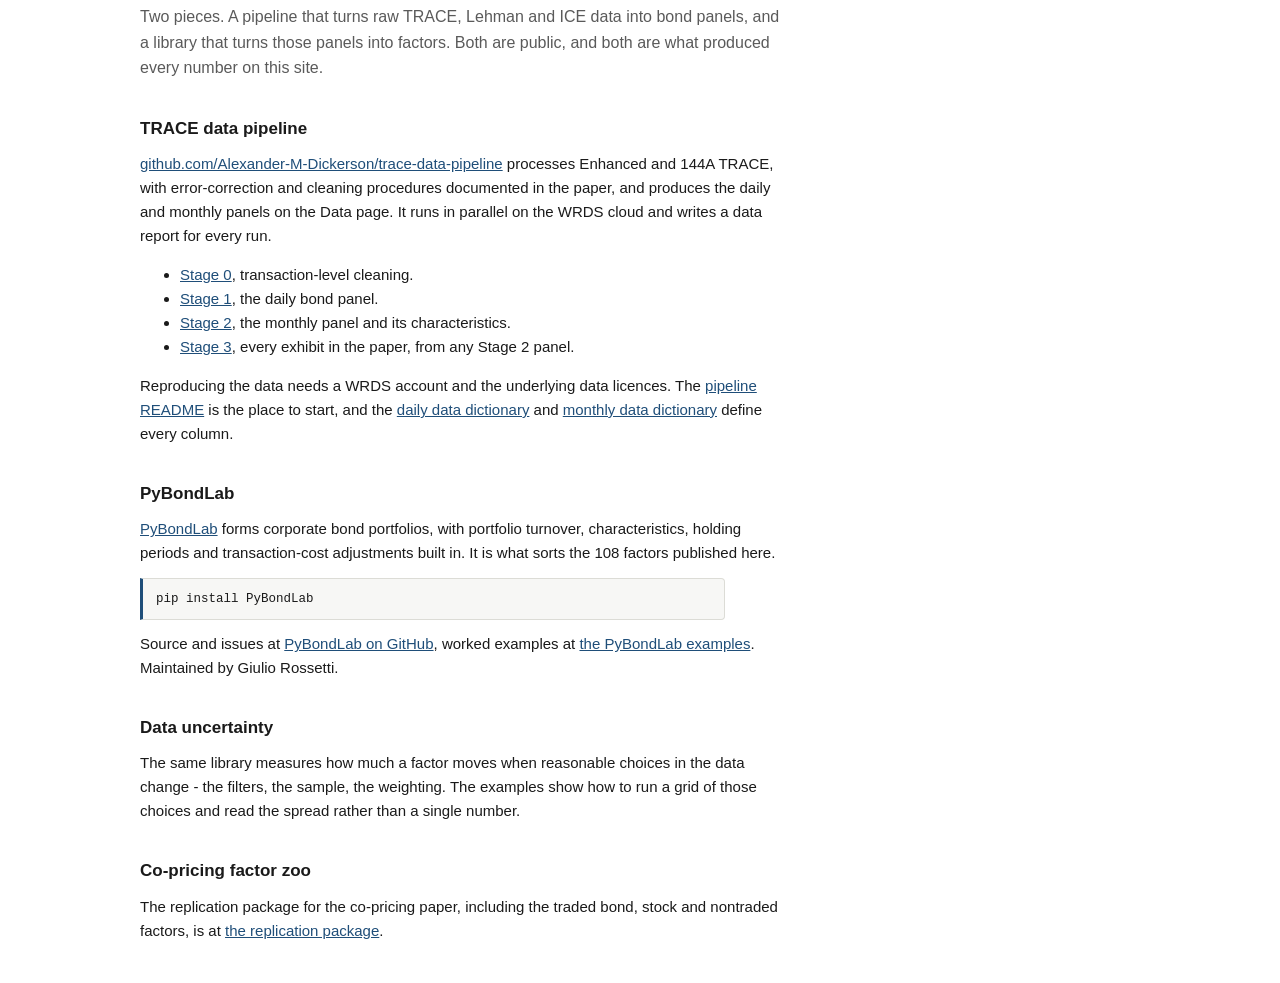
==== code/index.html @ a8dc3bcb "Rebuild the site" ====
<!DOCTYPE html>
<html lang="en">
<head>
<meta charset="utf-8">
<meta name="viewport" content="width=device-width, initial-scale=1">
<title>Code - Open Source Bond Asset Pricing</title>
<meta name="description" content="The public pipeline that builds the bond data, and the library that forms the factors.">
<!--
  Open Source Bond Asset Pricing.

  ❗GENERATED. The source is osbap_data/site/, built by tools/make_site.py. Editing the
  deployed copy is overwritten without warning by the next deploy.

  Self-contained by design -- no framework, no build step, no external CSS. The only external
  dependencies anywhere on the site are Chart.js and KaTeX on the pages that need them,
  both pinned from cdnjs.
-->
<style>
  :root {
    --bg: #ffffff;
    --panel: #f7f7f5;
    --ink: #1a1a1a;
    --ink-soft: #5a5a5a;
    --line: #dcdcd6;
    --accent: #1f4e79;
    --accent-soft: #e8eff5;
    --pos: #1a6b3c;
    --neg: #9b2226;
    --mono: ui-monospace, SFMono-Regular, "SF Mono", Menlo, Consolas, monospace;
    --sans: -apple-system, BlinkMacSystemFont, "Segoe UI", Roboto, Helvetica, Arial, sans-serif;
  }
  @media (prefers-color-scheme: dark) {
    :root:not([data-theme="light"]) {
      --bg: #16181c; --panel: #1e2126; --ink: #e8e8e6; --ink-soft: #a0a0a0;
      --line: #32363d; --accent: #7fb3e0; --accent-soft: #22303c;
      --pos: #5fc98a; --neg: #e0787c;
    }
  }
  * { box-sizing: border-box; }
  body { margin: 0; background: var(--bg); color: var(--ink); font: 15px/1.6 var(--sans); }
  a { color: var(--accent); }
  .wrap { max-width: 1040px; margin: 0 auto; padding: 4px 20px 28px; }


  h1 { font-size: 27px; font-weight: 600; letter-spacing: -0.015em; margin: 8px 0 6px; }
  h2 { font-size: 17px; font-weight: 600; margin: 34px 0 10px; }
  h3 { font-size: 14.5px; font-weight: 600; margin: 20px 0 6px; }
  p.lead { font-size: 16px; color: var(--ink-soft); max-width: 72ch; margin: 0 0 18px; }
  p { max-width: 78ch; margin: 0 0 12px; }
  ul { max-width: 78ch; }
  code { font-family: var(--mono); font-size: 12.5px; background: var(--panel);
         border: 1px solid var(--line); border-radius: 3px; padding: 1px 5px; }
  pre { font-family: var(--mono); font-size: 12.5px; background: var(--panel);
        border: 1px solid var(--line); border-left: 3px solid var(--accent);
        border-radius: 0 4px 4px 0; padding: 10px 13px; overflow-x: auto; max-width: 78ch; }
  pre code { background: none; border: none; padding: 0; }

  .note {
    background: var(--accent-soft); border-left: 3px solid var(--accent);
    padding: 11px 15px; font-size: 13.5px; border-radius: 0 4px 4px 0;
    margin: 0 0 22px; max-width: 78ch;
  }

  .cards { display: grid; grid-template-columns: repeat(auto-fit, minmax(250px, 1fr));
           gap: 14px; margin: 18px 0 8px; }
  .card {
    border: 1px solid var(--line); border-radius: 6px; padding: 15px 17px;
    background: var(--bg); text-decoration: none; color: var(--ink); display: block;
  }
  .card:hover { border-color: var(--accent); background: var(--accent-soft); }
  .card b { display: block; font-size: 15px; margin-bottom: 4px; }
  .card span { font-size: 13px; color: var(--ink-soft); }

  .scroll { overflow-x: auto; }
  table { border-collapse: collapse; width: 100%; font-size: 13.5px; margin-bottom: 6px; }
  th, td { padding: 9px 12px; text-align: left; border-bottom: 1px solid var(--line);
           vertical-align: top; }
  th { font-size: 11px; text-transform: uppercase; letter-spacing: .05em;
       color: var(--ink-soft); font-weight: 600; white-space: nowrap; }
  td.size { font-family: var(--mono); font-size: 12.5px; white-space: nowrap;
            color: var(--ink-soft); }
  td.get { white-space: nowrap; }
  td .what { display: block; color: var(--ink-soft); font-size: 12.5px; margin-top: 2px; }
  .pending { color: var(--ink-soft); font-style: italic; font-size: 12.5px; }
  details summary { cursor: pointer; color: var(--accent); font-size: 13.5px; }
  .parts { display: flex; flex-wrap: wrap; gap: 4px 10px; max-width: 320px;
           margin-top: 6px; font-family: var(--mono); font-size: 12px; }

  .figure { border: 1px solid var(--line); border-radius: 6px; padding: 15px 17px;
            margin: 18px 0 10px; }
  .figure-head { display: flex; flex-wrap: wrap; gap: 10px 18px; align-items: flex-start;
                 justify-content: space-between; margin-bottom: 12px; }
  .figure-head strong { font-size: 15px; }
  .figure-head .what { display: block; color: var(--ink-soft); font-size: 12.5px;
                       max-width: 62ch; margin-top: 3px; }
  label.pick { font-size: 11px; text-transform: uppercase; letter-spacing: .06em;
               color: var(--ink-soft); display: flex; flex-direction: column; gap: 4px; }
  label.pick select { font: inherit; font-size: 13px; text-transform: none;
                      letter-spacing: normal; color: var(--ink); background: var(--bg);
                      border: 1px solid var(--line); border-radius: 4px; padding: 5px 8px; }
  /* One rail, two thumbs. The inputs are transparent and stacked on the rail, with
     pointer events only on the thumbs, which is how a two-handled slider is built without
     a library. Two separate sliders stacked vertically read as clunky, and they are. */
  .range { display: flex; flex-wrap: wrap; align-items: center; gap: 10px 18px;
           margin: 14px 0 2px; }
  .slider { position: relative; flex: 1 1 320px; height: 26px; min-width: 240px; }
  .slider-rail, .slider-fill { position: absolute; top: 11px; height: 4px; border-radius: 2px; }
  .slider-rail { left: 0; right: 0; background: var(--line); }
  .slider-fill { background: var(--accent); }
  .slider input[type=range] {
    position: absolute; left: 0; top: 0; width: 100%; height: 26px; margin: 0;
    background: none; pointer-events: none; -webkit-appearance: none; appearance: none;
  }
  .slider input[type=range]:focus { outline: none; }
  .slider input[type=range]::-webkit-slider-thumb {
    -webkit-appearance: none; pointer-events: auto; width: 15px; height: 15px;
    border-radius: 50%; background: var(--bg); border: 2px solid var(--accent);
    cursor: grab; margin-top: 0;
  }
  .slider input[type=range]::-moz-range-thumb {
    pointer-events: auto; width: 13px; height: 13px; border-radius: 50%;
    background: var(--bg); border: 2px solid var(--accent); cursor: grab;
  }
  .slider input[type=range]::-moz-range-track { background: none; }
  .range-side { display: flex; align-items: center; gap: 10px; flex-wrap: wrap; }
  .range-span { font-size: 12.5px; color: var(--ink-soft); font-variant-numeric: tabular-nums; }
  .presets { display: flex; gap: 4px; }
  .presets button {
    font: inherit; font-size: 12px; padding: 3px 9px; cursor: pointer; color: var(--accent);
    background: var(--bg); border: 1px solid var(--line); border-radius: 4px;
  }
  .presets button:hover { border-color: var(--accent); }

  /* The info button, the same control FactorViz uses. */
  button.info {
    width: 15px; height: 15px; padding: 0; margin-left: 5px; vertical-align: middle;
    border: 1px solid var(--line); border-radius: 50%; background: var(--bg);
    color: var(--ink-soft); cursor: pointer;
    font: italic 600 10px/1 Georgia, "Times New Roman", serif;
  }
  button.info:hover, button.info[aria-expanded="true"] {
    border-color: var(--accent); color: var(--accent);
  }
  .pop {
    position: absolute; top: calc(100% + 6px); right: 0; z-index: 30;
    width: 420px; max-width: 78vw; background: var(--bg); border: 1px solid var(--line);
    border-radius: 6px; padding: 13px 15px; font-size: 12.5px; line-height: 1.5;
    color: var(--ink); text-align: left; text-transform: none; letter-spacing: normal;
    box-shadow: 0 8px 24px rgba(0, 0, 0, .16);
  }
  .pop.hidden { display: none; }
  .pop h4 { margin: 0 0 8px; font-size: 11px; text-transform: uppercase;
            letter-spacing: .06em; color: var(--ink-soft); }
  .pop dl { margin: 0; }
  .pop dt { font-weight: 600; margin-top: 9px; }
  .pop dl > dt:first-child { margin-top: 0; }
  .pop dd { margin: 2px 0 0; color: var(--ink-soft); }
  .pop p { margin: 9px 0 0; }
  .muted { color: var(--ink-soft); }
  label.pick { position: relative; }
  .figure-box { position: relative; height: 380px; }
  .figure-foot { font-size: 12.5px; color: var(--ink-soft); margin: 12px 0 0; max-width: 80ch; }

  .news li { display: flex; gap: 14px; padding: 5px 0; border-bottom: 1px solid var(--line); }
  .news time { font-family: var(--mono); font-size: 12.5px; color: var(--ink-soft);
               white-space: nowrap; }

</style>
</head>
<body>

<div class="wrap">
<p class="lead">
  Two pieces. A pipeline that turns raw TRACE, Lehman and ICE data into bond panels, and a
  library that turns those panels into factors. Both are public, and both are what produced
  every number on this site.
</p>

<h2>TRACE data pipeline</h2>
<p>
  <a href="https://github.com/Alexander-M-Dickerson/trace-data-pipeline">github.com/Alexander-M-Dickerson/trace-data-pipeline</a> processes Enhanced and 144A TRACE, with error-correction and
  cleaning procedures documented in the paper, and produces the daily and monthly panels on
  the Data page. It runs in parallel on the WRDS cloud and writes a data report for every run.
</p>
<ul>
  <li><a href="https://github.com/Alexander-M-Dickerson/trace-data-pipeline/tree/main/stage0">Stage 0</a>, transaction-level cleaning.</li>
  <li><a href="https://github.com/Alexander-M-Dickerson/trace-data-pipeline/tree/main/stage1">Stage 1</a>, the daily bond panel.</li>
  <li><a href="https://github.com/Alexander-M-Dickerson/trace-data-pipeline/tree/main/stage2">Stage 2</a>, the monthly panel and its characteristics.</li>
  <li><a href="https://github.com/Alexander-M-Dickerson/trace-data-pipeline/tree/main/stage3">Stage 3</a>, every exhibit in the paper, from any Stage 2 panel.</li>
</ul>
<p>
  Reproducing the data needs a WRDS account and the underlying data licences. The
  <a href="https://github.com/Alexander-M-Dickerson/trace-data-pipeline/blob/main/README.md">pipeline README</a> is the place to start, and the <a href="https://github.com/Alexander-M-Dickerson/trace-data-pipeline/blob/main/stage1/DATA_DICTIONARY.md">daily data dictionary</a> and
  <a href="https://github.com/Alexander-M-Dickerson/trace-data-pipeline/blob/main/stage2/DATA_DICTIONARY.md">monthly data dictionary</a> define every column.
</p>

<h2>PyBondLab</h2>
<p>
  <a href="https://pypi.org/project/pybondlab/">PyBondLab</a> forms corporate bond portfolios, with portfolio turnover,
  characteristics, holding periods and transaction-cost adjustments built in. It is what
  sorts the 108 factors published here.
</p>
<pre><code>pip install PyBondLab</code></pre>
<p>
  Source and issues at <a href="https://github.com/GiulioRossetti94/PyBondLab">PyBondLab on GitHub</a>, worked examples at
  <a href="https://github.com/GiulioRossetti94/PyBondLab/tree/main/examples">the PyBondLab examples</a>. Maintained by Giulio Rossetti.
</p>

<h2>Data uncertainty</h2>
<p>
  The same library measures how much a factor moves when reasonable choices in the data change
  - the filters, the sample, the weighting. The examples show how to run a grid of those
  choices and read the spread rather than a single number.
</p>

<h2>Co-pricing factor zoo</h2>
<p>
  The replication package for the co-pricing paper, including the traded bond, stock and
  nontraded factors, is at <a href="https://github.com/Alexander-M-Dickerson/co-pricing-factor-zoo/tree/main">the replication package</a>.
</p>
</div>

<script>
// ❗The page is embedded in an <iframe> on openbondassetpricing.com. Post our height up so
// the parent can size the frame and the visitor gets ONE scrollbar, not two. The `factorviz`
// key is kept beside `osbap` so the listener already on the site works unchanged.
function postHeight() {
  var h = Math.ceil(document.documentElement.getBoundingClientRect().height);
  if (window.parent !== window) {
    window.parent.postMessage({osbap: "height", factorviz: "height", height: h}, "*");
  }
}
new ResizeObserver(postHeight).observe(document.documentElement);
window.addEventListener("load", postHeight);
</script>

</body>
</html>
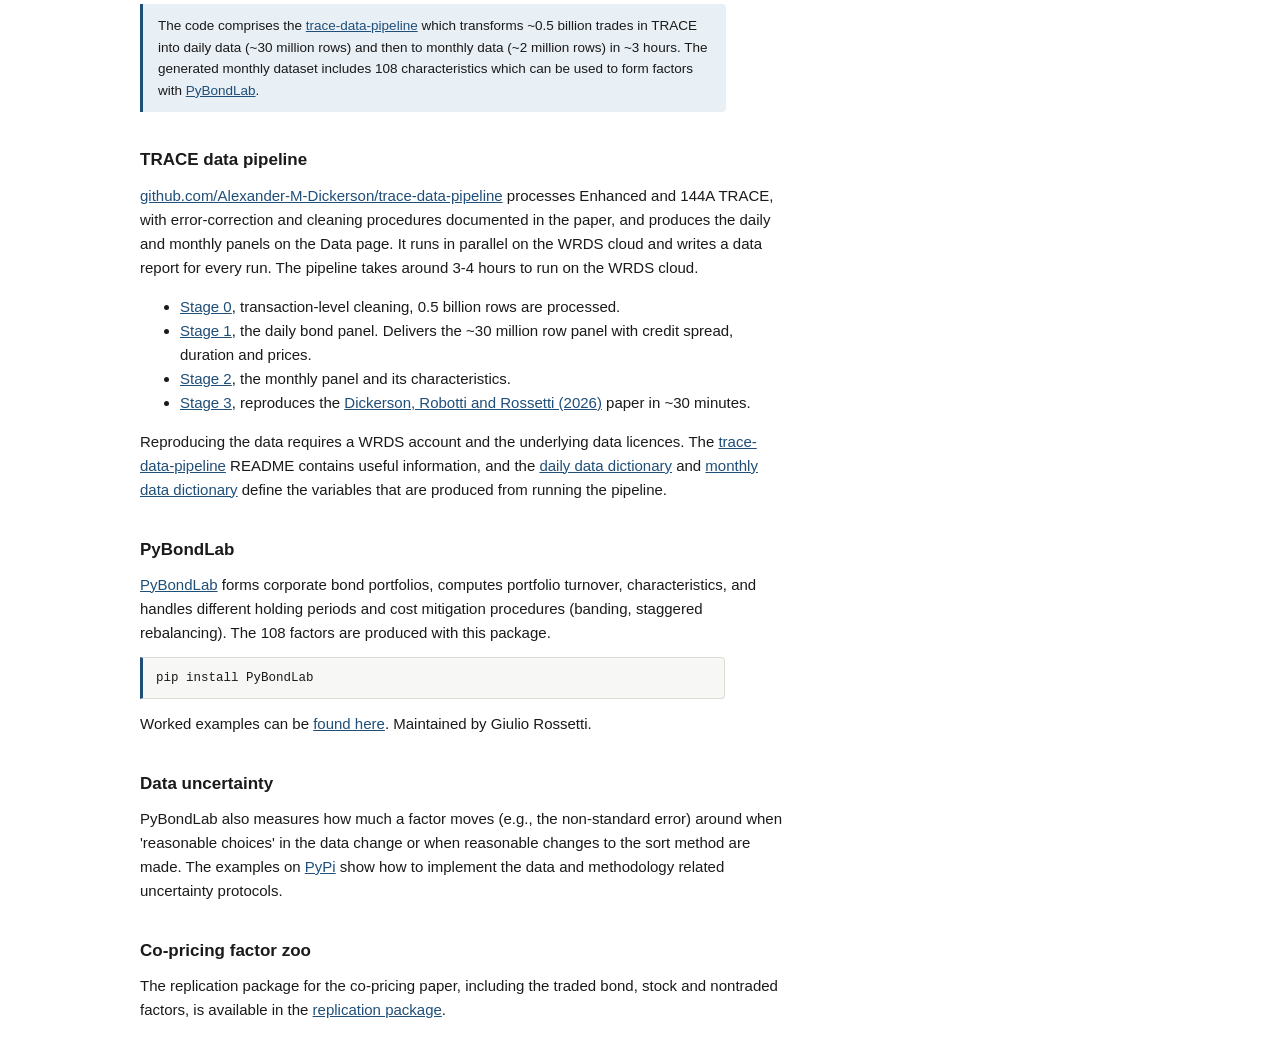
==== commit f8a75281: "Rebuild the site" ====
--- a/code/index.html
+++ b/code/index.html
@@ -170,53 +170,58 @@
 <body>
 
 <div class="wrap">
-<p class="lead">
-  Two pieces. A pipeline that turns raw TRACE, Lehman and ICE data into bond panels, and a
-  library that turns those panels into factors. Both are public, and both are what produced
-  every number on this site.
-</p>
+<div class="note">
+  The code comprises the <a href="https://github.com/Alexander-M-Dickerson/trace-data-pipeline">trace-data-pipeline</a> which transforms ~0.5 billion trades in
+  TRACE into daily data (~30 million rows) and then to monthly data (~2 million rows) in
+  ~3 hours. The generated monthly dataset includes 108 characteristics which can be used to
+  form factors with <a href="https://pypi.org/project/pybondlab/">PyBondLab</a>.
+</div>
 
 <h2>TRACE data pipeline</h2>
 <p>
   <a href="https://github.com/Alexander-M-Dickerson/trace-data-pipeline">github.com/Alexander-M-Dickerson/trace-data-pipeline</a> processes Enhanced and 144A TRACE, with error-correction and
   cleaning procedures documented in the paper, and produces the daily and monthly panels on
   the Data page. It runs in parallel on the WRDS cloud and writes a data report for every run.
+  The pipeline takes around 3-4 hours to run on the WRDS cloud.
 </p>
 <ul>
-  <li><a href="https://github.com/Alexander-M-Dickerson/trace-data-pipeline/tree/main/stage0">Stage 0</a>, transaction-level cleaning.</li>
-  <li><a href="https://github.com/Alexander-M-Dickerson/trace-data-pipeline/tree/main/stage1">Stage 1</a>, the daily bond panel.</li>
+  <li><a href="https://github.com/Alexander-M-Dickerson/trace-data-pipeline/tree/main/stage0">Stage 0</a>, transaction-level cleaning, 0.5 billion rows are processed.</li>
+  <li><a href="https://github.com/Alexander-M-Dickerson/trace-data-pipeline/tree/main/stage1">Stage 1</a>, the daily bond panel. Delivers the ~30 million row panel with
+      credit spread, duration and prices.</li>
   <li><a href="https://github.com/Alexander-M-Dickerson/trace-data-pipeline/tree/main/stage2">Stage 2</a>, the monthly panel and its characteristics.</li>
-  <li><a href="https://github.com/Alexander-M-Dickerson/trace-data-pipeline/tree/main/stage3">Stage 3</a>, every exhibit in the paper, from any Stage 2 panel.</li>
+  <li><a href="https://github.com/Alexander-M-Dickerson/trace-data-pipeline/tree/main/stage3">Stage 3</a>, reproduces the <a href="https://papers.ssrn.com/sol3/papers.cfm?abstract_id=6088966">Dickerson, Robotti and Rossetti (2026)</a> paper in ~30 minutes.</li>
 </ul>
 <p>
-  Reproducing the data needs a WRDS account and the underlying data licences. The
-  <a href="https://github.com/Alexander-M-Dickerson/trace-data-pipeline/blob/main/README.md">pipeline README</a> is the place to start, and the <a href="https://github.com/Alexander-M-Dickerson/trace-data-pipeline/blob/main/stage1/DATA_DICTIONARY.md">daily data dictionary</a> and
-  <a href="https://github.com/Alexander-M-Dickerson/trace-data-pipeline/blob/main/stage2/DATA_DICTIONARY.md">monthly data dictionary</a> define every column.
+  Reproducing the data requires a WRDS account and the underlying data licences. The
+  <a href="https://github.com/Alexander-M-Dickerson/trace-data-pipeline">trace-data-pipeline</a> README contains useful information, and the
+  <a href="https://github.com/Alexander-M-Dickerson/trace-data-pipeline/blob/main/stage1/DATA_DICTIONARY.md">daily data dictionary</a> and <a href="https://github.com/Alexander-M-Dickerson/trace-data-pipeline/blob/main/stage2/DATA_DICTIONARY.md">monthly data dictionary</a> define the variables that are
+  produced from running the pipeline.
 </p>
 
 <h2>PyBondLab</h2>
 <p>
-  <a href="https://pypi.org/project/pybondlab/">PyBondLab</a> forms corporate bond portfolios, with portfolio turnover,
-  characteristics, holding periods and transaction-cost adjustments built in. It is what
-  sorts the 108 factors published here.
+  <a href="https://pypi.org/project/pybondlab/">PyBondLab</a> forms corporate bond portfolios, computes portfolio turnover,
+  characteristics, and handles different holding periods and cost mitigation procedures
+  (banding, staggered rebalancing). The 108 factors are produced with this package.
 </p>
 <pre><code>pip install PyBondLab</code></pre>
 <p>
-  Source and issues at <a href="https://github.com/GiulioRossetti94/PyBondLab">PyBondLab on GitHub</a>, worked examples at
-  <a href="https://github.com/GiulioRossetti94/PyBondLab/tree/main/examples">the PyBondLab examples</a>. Maintained by Giulio Rossetti.
+  Worked examples can be <a href="https://github.com/GiulioRossetti94/PyBondLab/tree/main/examples">found here</a>. Maintained by Giulio
+  Rossetti.
 </p>
 
 <h2>Data uncertainty</h2>
 <p>
-  The same library measures how much a factor moves when reasonable choices in the data change
-  - the filters, the sample, the weighting. The examples show how to run a grid of those
-  choices and read the spread rather than a single number.
+  PyBondLab also measures how much a factor moves (e.g., the non-standard error) around
+  when 'reasonable choices' in the data change or when reasonable changes to the sort method
+  are made. The examples on <a href="https://pypi.org/project/pybondlab/">PyPi</a> show how to implement the data and
+  methodology related uncertainty protocols.
 </p>
 
 <h2>Co-pricing factor zoo</h2>
 <p>
   The replication package for the co-pricing paper, including the traded bond, stock and
-  nontraded factors, is at <a href="https://github.com/Alexander-M-Dickerson/co-pricing-factor-zoo/tree/main">the replication package</a>.
+  nontraded factors, is available in the <a href="https://github.com/Alexander-M-Dickerson/co-pricing-factor-zoo/tree/main">replication package</a>.
 </p>
 </div>
 
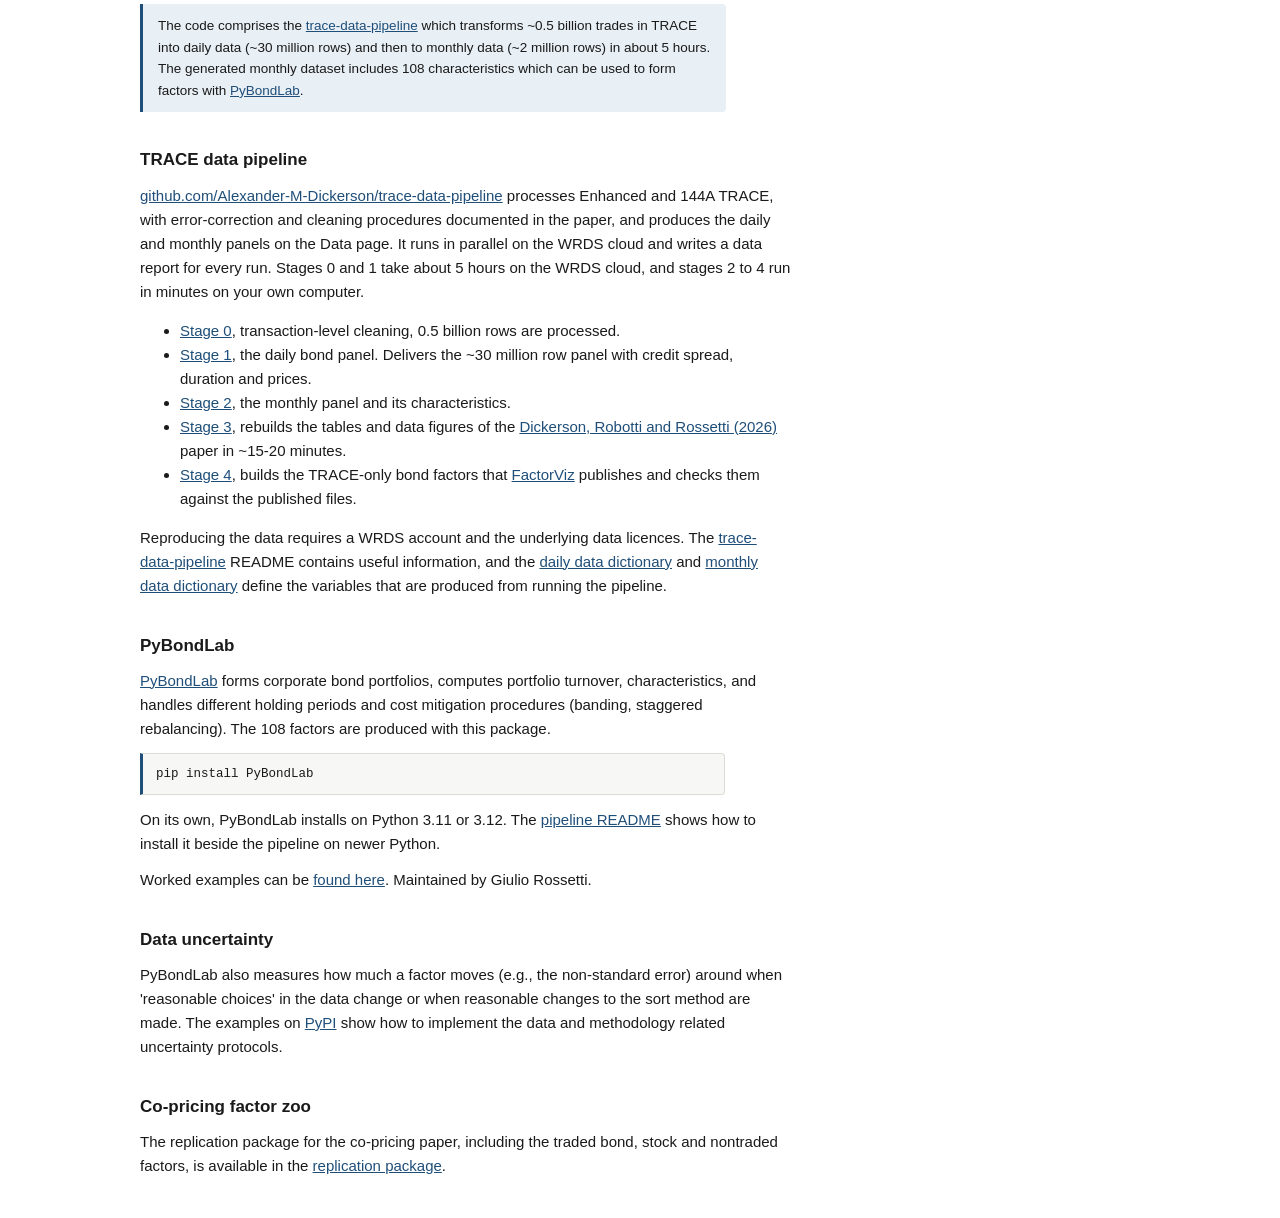
==== commit 68670489: "Rebuild the site" ====
--- a/code/index.html
+++ b/code/index.html
@@ -8,8 +8,8 @@
 <!--
   Open Source Bond Asset Pricing.
 
-  ❗GENERATED. The source is osbap_data/site/, built by tools/make_site.py. Editing the
-  deployed copy is overwritten without warning by the next deploy.
+  ❗GENERATED by tools/make_site.py from a private build repository. Editing the deployed
+  copy is overwritten without warning by the next deploy.
 
   Self-contained by design -- no framework, no build step, no external CSS. The only external
   dependencies anywhere on the site are Chart.js and KaTeX on the pages that need them,
@@ -173,7 +173,7 @@
 <div class="note">
   The code comprises the <a href="https://github.com/Alexander-M-Dickerson/trace-data-pipeline">trace-data-pipeline</a> which transforms ~0.5 billion trades in
   TRACE into daily data (~30 million rows) and then to monthly data (~2 million rows) in
-  ~3 hours. The generated monthly dataset includes 108 characteristics which can be used to
+  about 5 hours. The generated monthly dataset includes 108 characteristics which can be used to
   form factors with <a href="https://pypi.org/project/pybondlab/">PyBondLab</a>.
 </div>
 
@@ -182,14 +182,18 @@
   <a href="https://github.com/Alexander-M-Dickerson/trace-data-pipeline">github.com/Alexander-M-Dickerson/trace-data-pipeline</a> processes Enhanced and 144A TRACE, with error-correction and
   cleaning procedures documented in the paper, and produces the daily and monthly panels on
   the Data page. It runs in parallel on the WRDS cloud and writes a data report for every run.
-  The pipeline takes around 3-4 hours to run on the WRDS cloud.
+  Stages 0 and 1 take about 5 hours on the WRDS cloud, and stages 2 to 4 run in minutes on
+  your own computer.
 </p>
 <ul>
   <li><a href="https://github.com/Alexander-M-Dickerson/trace-data-pipeline/tree/main/stage0">Stage 0</a>, transaction-level cleaning, 0.5 billion rows are processed.</li>
   <li><a href="https://github.com/Alexander-M-Dickerson/trace-data-pipeline/tree/main/stage1">Stage 1</a>, the daily bond panel. Delivers the ~30 million row panel with
       credit spread, duration and prices.</li>
   <li><a href="https://github.com/Alexander-M-Dickerson/trace-data-pipeline/tree/main/stage2">Stage 2</a>, the monthly panel and its characteristics.</li>
-  <li><a href="https://github.com/Alexander-M-Dickerson/trace-data-pipeline/tree/main/stage3">Stage 3</a>, reproduces the <a href="https://papers.ssrn.com/sol3/papers.cfm?abstract_id=6088966">Dickerson, Robotti and Rossetti (2026)</a> paper in ~30 minutes.</li>
+  <li><a href="https://github.com/Alexander-M-Dickerson/trace-data-pipeline/tree/main/stage3">Stage 3</a>, rebuilds the tables and data figures of the <a href="https://papers.ssrn.com/sol3/papers.cfm?abstract_id=6088966">Dickerson, Robotti and Rossetti (2026)</a>
+      paper in ~15-20 minutes.</li>
+  <li><a href="https://github.com/Alexander-M-Dickerson/trace-data-pipeline/tree/main/stage4">Stage 4</a>, builds the TRACE-only bond factors that <a href="../factorviz/">FactorViz</a>
+      publishes and checks them against the published files.</li>
 </ul>
 <p>
   Reproducing the data requires a WRDS account and the underlying data licences. The
@@ -206,6 +210,10 @@
 </p>
 <pre><code>pip install PyBondLab</code></pre>
 <p>
+  On its own, PyBondLab installs on Python 3.11 or 3.12. The <a href="https://github.com/Alexander-M-Dickerson/trace-data-pipeline/blob/main/README.md">pipeline README</a> shows
+  how to install it beside the pipeline on newer Python.
+</p>
+<p>
   Worked examples can be <a href="https://github.com/GiulioRossetti94/PyBondLab/tree/main/examples">found here</a>. Maintained by Giulio
   Rossetti.
 </p>
@@ -214,7 +222,7 @@
 <p>
   PyBondLab also measures how much a factor moves (e.g., the non-standard error) around
   when 'reasonable choices' in the data change or when reasonable changes to the sort method
-  are made. The examples on <a href="https://pypi.org/project/pybondlab/">PyPi</a> show how to implement the data and
+  are made. The examples on <a href="https://pypi.org/project/pybondlab/">PyPI</a> show how to implement the data and
   methodology related uncertainty protocols.
 </p>
 
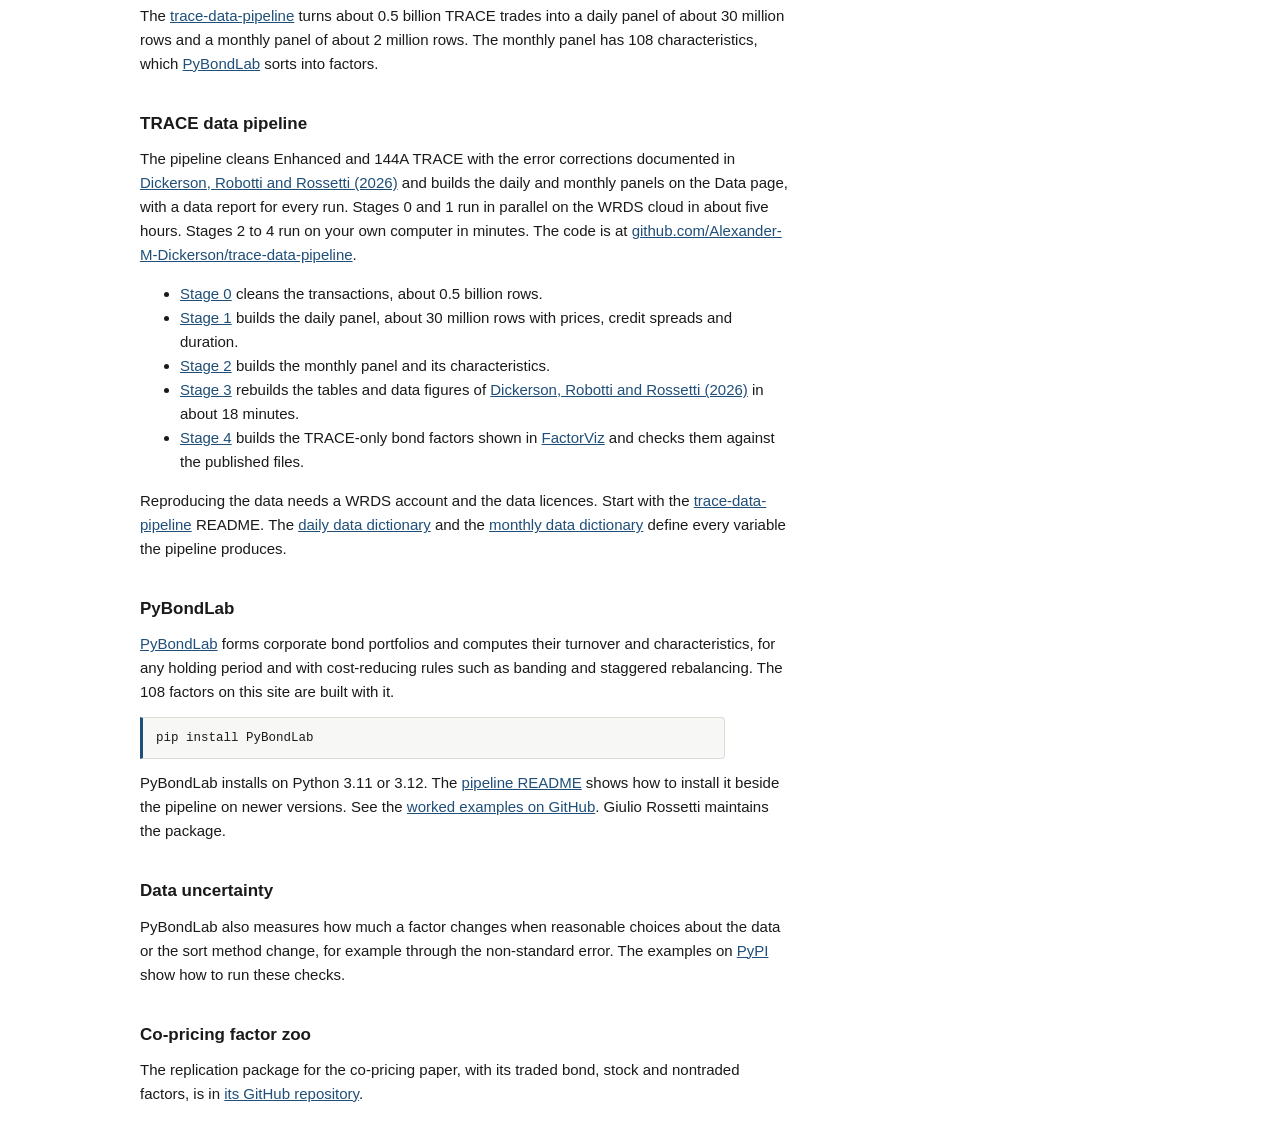
==== commit f95d1f75: "Rebuild the site" ====
--- a/code/index.html
+++ b/code/index.html
@@ -5,6 +5,48 @@
 <meta name="viewport" content="width=device-width, initial-scale=1">
 <title>Code - Open Source Bond Asset Pricing</title>
 <meta name="description" content="The public pipeline that builds the bond data, and the library that forms the factors.">
+<script>
+/* A page of ours shown inside the WordPress site's frame (one source, inlined into the head of
+   every built page by tools/make_site.py and of FactorViz by tools/make_factorviz.py).
+
+   1. The frame sits on a white WordPress page, so inside it the page stays light, whatever the
+      visitor's device prefers. Opened on its own, a page still follows dark mode.
+   2. GitHub, SSRN, PyPI and the journals refuse to be shown in a frame, so a link followed inside
+      it shows an error in the box. And a page of ours opened inside it leaves the address bar on
+      the page the visitor came from. So, when framed, a link to one of our pages opens that page
+      on the WordPress site, and a link anywhere else opens in the whole window. A jump within the
+      page, a file of ours (the figure's data) and a download made in the page stay as they are.
+
+   "../" is the site root relative to this page, ["/", "/code/", "/data/", "/factorviz/"] our pages relative to that
+   root, the same paths the WordPress pages have. FactorViz passes no pages. */
+(function (root, pages) {
+  if (window.self === window.top) return;
+  document.documentElement.setAttribute("data-theme", "light");
+  var parent = "";
+  if (location.ancestorOrigins && location.ancestorOrigins.length) {
+    parent = location.ancestorOrigins[0];
+  } else if (document.referrer) {
+    try { parent = new URL(document.referrer).origin; } catch (e) { parent = ""; }
+  }
+  var rootPath = new URL(root, location.href).pathname;
+  document.addEventListener("click", function (e) {
+    var a = e.target && e.target.closest ? e.target.closest("a[href]") : null;
+    if (!a || a.hasAttribute("download")) return;
+    if (a.target && a.target !== "_self") return;
+    var u = new URL(a.getAttribute("href"), location.href);
+    if (u.protocol !== "https:" && u.protocol !== "http:") return;
+    if (u.origin === location.origin) {
+      if (u.pathname === location.pathname) return;
+      if (u.pathname.indexOf(rootPath) !== 0 || !parent) return;
+      var p = "/" + u.pathname.slice(rootPath.length);
+      if (pages.indexOf(p) < 0) return;
+      a.href = parent + p + u.hash;
+    }
+    a.target = "_top";
+  }, true);
+})("../", ["/", "/code/", "/data/", "/factorviz/"]);
+
+</script>
 <!--
   Open Source Bond Asset Pricing.
 
@@ -161,75 +203,82 @@
   .figure-box { position: relative; height: 380px; }
   .figure-foot { font-size: 12.5px; color: var(--ink-soft); margin: 12px 0 0; max-width: 80ch; }
 
-  .news li { display: flex; gap: 14px; padding: 5px 0; border-bottom: 1px solid var(--line); }
-  .news time { font-family: var(--mono); font-size: 12.5px; color: var(--ink-soft);
-               white-space: nowrap; }
+  .contributors { list-style: none; padding: 0; margin: 0 0 8px; display: grid;
+            grid-template-columns: repeat(auto-fill, minmax(210px, 1fr)); gap: 6px 18px; }
+  .papers li { margin-bottom: 8px; }
+
+  /* A phone. A download table becomes one block per file, the name and what it is on top,
+     then the format, the size and the link on one line, so the link is always in view. */
+  @media (max-width: 640px) {
+    .wrap { padding: 4px 14px 24px; }
+    table.dl thead { display: none; }
+    table.dl tr { display: grid; grid-template-columns: auto auto 1fr; column-gap: 14px;
+                  align-items: baseline; padding: 10px 0; border-bottom: 1px solid var(--line); }
+    table.dl td { border: 0; padding: 0; }
+    table.dl td:first-child { grid-column: 1 / -1; margin-bottom: 6px; }
+    table.dl td.get { text-align: right; white-space: normal; }
+    .figure { padding: 12px; }
+    .figure-box { height: 300px; }
+  }
 
 </style>
 </head>
 <body>
 
 <div class="wrap">
-<div class="note">
-  The code comprises the <a href="https://github.com/Alexander-M-Dickerson/trace-data-pipeline">trace-data-pipeline</a> which transforms ~0.5 billion trades in
-  TRACE into daily data (~30 million rows) and then to monthly data (~2 million rows) in
-  about 5 hours. The generated monthly dataset includes 108 characteristics which can be used to
-  form factors with <a href="https://pypi.org/project/pybondlab/">PyBondLab</a>.
-</div>
+<p>
+  The <a href="https://github.com/Alexander-M-Dickerson/trace-data-pipeline">trace-data-pipeline</a> turns about 0.5 billion TRACE trades into a daily panel of about
+  30 million rows and a monthly panel of about 2 million rows. The monthly panel has 108
+  characteristics, which <a href="https://pypi.org/project/pybondlab/">PyBondLab</a> sorts into factors.
+</p>
 
 <h2>TRACE data pipeline</h2>
 <p>
-  <a href="https://github.com/Alexander-M-Dickerson/trace-data-pipeline">github.com/Alexander-M-Dickerson/trace-data-pipeline</a> processes Enhanced and 144A TRACE, with error-correction and
-  cleaning procedures documented in the paper, and produces the daily and monthly panels on
-  the Data page. It runs in parallel on the WRDS cloud and writes a data report for every run.
-  Stages 0 and 1 take about 5 hours on the WRDS cloud, and stages 2 to 4 run in minutes on
-  your own computer.
+  The pipeline cleans Enhanced and 144A TRACE with the error corrections documented in
+  <a href="https://papers.ssrn.com/sol3/papers.cfm?abstract_id=6088966">Dickerson, Robotti and Rossetti (2026)</a> and builds the daily and monthly panels on the Data page, with a data report
+  for every run. Stages 0 and 1 run in parallel on the WRDS cloud in about five hours. Stages 2 to
+  4 run on your own computer in minutes. The code is at <a href="https://github.com/Alexander-M-Dickerson/trace-data-pipeline">github.com/Alexander-M-Dickerson/trace-data-pipeline</a>.
 </p>
 <ul>
-  <li><a href="https://github.com/Alexander-M-Dickerson/trace-data-pipeline/tree/main/stage0">Stage 0</a>, transaction-level cleaning, 0.5 billion rows are processed.</li>
-  <li><a href="https://github.com/Alexander-M-Dickerson/trace-data-pipeline/tree/main/stage1">Stage 1</a>, the daily bond panel. Delivers the ~30 million row panel with
-      credit spread, duration and prices.</li>
-  <li><a href="https://github.com/Alexander-M-Dickerson/trace-data-pipeline/tree/main/stage2">Stage 2</a>, the monthly panel and its characteristics.</li>
-  <li><a href="https://github.com/Alexander-M-Dickerson/trace-data-pipeline/tree/main/stage3">Stage 3</a>, rebuilds the tables and data figures of the <a href="https://papers.ssrn.com/sol3/papers.cfm?abstract_id=6088966">Dickerson, Robotti and Rossetti (2026)</a>
-      paper in ~15-20 minutes.</li>
-  <li><a href="https://github.com/Alexander-M-Dickerson/trace-data-pipeline/tree/main/stage4">Stage 4</a>, builds the TRACE-only bond factors that <a href="../factorviz/">FactorViz</a>
-      publishes and checks them against the published files.</li>
+  <li><a href="https://github.com/Alexander-M-Dickerson/trace-data-pipeline/tree/main/stage0">Stage 0</a> cleans the transactions, about 0.5 billion rows.</li>
+  <li><a href="https://github.com/Alexander-M-Dickerson/trace-data-pipeline/tree/main/stage1">Stage 1</a> builds the daily panel, about 30 million rows with prices, credit
+      spreads and duration.</li>
+  <li><a href="https://github.com/Alexander-M-Dickerson/trace-data-pipeline/tree/main/stage2">Stage 2</a> builds the monthly panel and its characteristics.</li>
+  <li><a href="https://github.com/Alexander-M-Dickerson/trace-data-pipeline/tree/main/stage3">Stage 3</a> rebuilds the tables and data figures of <a href="https://papers.ssrn.com/sol3/papers.cfm?abstract_id=6088966">Dickerson, Robotti and Rossetti (2026)</a> in about
+      18 minutes.</li>
+  <li><a href="https://github.com/Alexander-M-Dickerson/trace-data-pipeline/tree/main/stage4">Stage 4</a> builds the TRACE-only bond factors shown in <a href="../factorviz/">FactorViz</a> and
+      checks them against the published files.</li>
 </ul>
 <p>
-  Reproducing the data requires a WRDS account and the underlying data licences. The
-  <a href="https://github.com/Alexander-M-Dickerson/trace-data-pipeline">trace-data-pipeline</a> README contains useful information, and the
-  <a href="https://github.com/Alexander-M-Dickerson/trace-data-pipeline/blob/main/stage1/DATA_DICTIONARY.md">daily data dictionary</a> and <a href="https://github.com/Alexander-M-Dickerson/trace-data-pipeline/blob/main/stage2/DATA_DICTIONARY.md">monthly data dictionary</a> define the variables that are
-  produced from running the pipeline.
+  Reproducing the data needs a WRDS account and the data licences. Start with the
+  <a href="https://github.com/Alexander-M-Dickerson/trace-data-pipeline">trace-data-pipeline</a> README. The <a href="https://github.com/Alexander-M-Dickerson/trace-data-pipeline/blob/main/stage1/DATA_DICTIONARY.md">daily data dictionary</a> and the
+  <a href="https://github.com/Alexander-M-Dickerson/trace-data-pipeline/blob/main/stage2/DATA_DICTIONARY.md">monthly data dictionary</a> define every variable the pipeline produces.
 </p>
 
 <h2>PyBondLab</h2>
 <p>
-  <a href="https://pypi.org/project/pybondlab/">PyBondLab</a> forms corporate bond portfolios, computes portfolio turnover,
-  characteristics, and handles different holding periods and cost mitigation procedures
-  (banding, staggered rebalancing). The 108 factors are produced with this package.
+  <a href="https://pypi.org/project/pybondlab/">PyBondLab</a> forms corporate bond portfolios and computes their turnover and
+  characteristics, for any holding period and with cost-reducing rules such as banding and
+  staggered rebalancing. The 108 factors on this site are built with it.
 </p>
 <pre><code>pip install PyBondLab</code></pre>
 <p>
-  On its own, PyBondLab installs on Python 3.11 or 3.12. The <a href="https://github.com/Alexander-M-Dickerson/trace-data-pipeline/blob/main/README.md">pipeline README</a> shows
-  how to install it beside the pipeline on newer Python.
-</p>
-<p>
-  Worked examples can be <a href="https://github.com/GiulioRossetti94/PyBondLab/tree/main/examples">found here</a>. Maintained by Giulio
-  Rossetti.
+  PyBondLab installs on Python 3.11 or 3.12. The <a href="https://github.com/Alexander-M-Dickerson/trace-data-pipeline/blob/main/README.md">pipeline README</a> shows how to install
+  it beside the pipeline on newer versions. See the
+  <a href="https://github.com/GiulioRossetti94/PyBondLab/tree/main/examples">worked examples on GitHub</a>. Giulio Rossetti maintains the package.
 </p>
 
 <h2>Data uncertainty</h2>
 <p>
-  PyBondLab also measures how much a factor moves (e.g., the non-standard error) around
-  when 'reasonable choices' in the data change or when reasonable changes to the sort method
-  are made. The examples on <a href="https://pypi.org/project/pybondlab/">PyPI</a> show how to implement the data and
-  methodology related uncertainty protocols.
+  PyBondLab also measures how much a factor changes when reasonable choices about the data or
+  the sort method change, for example through the non-standard error. The examples on
+  <a href="https://pypi.org/project/pybondlab/">PyPI</a> show how to run these checks.
 </p>
 
 <h2>Co-pricing factor zoo</h2>
 <p>
-  The replication package for the co-pricing paper, including the traded bond, stock and
-  nontraded factors, is available in the <a href="https://github.com/Alexander-M-Dickerson/co-pricing-factor-zoo/tree/main">replication package</a>.
+  The replication package for the co-pricing paper, with its traded bond, stock and nontraded
+  factors, is in <a href="https://github.com/Alexander-M-Dickerson/co-pricing-factor-zoo/tree/main">its GitHub repository</a>.
 </p>
 </div>
 
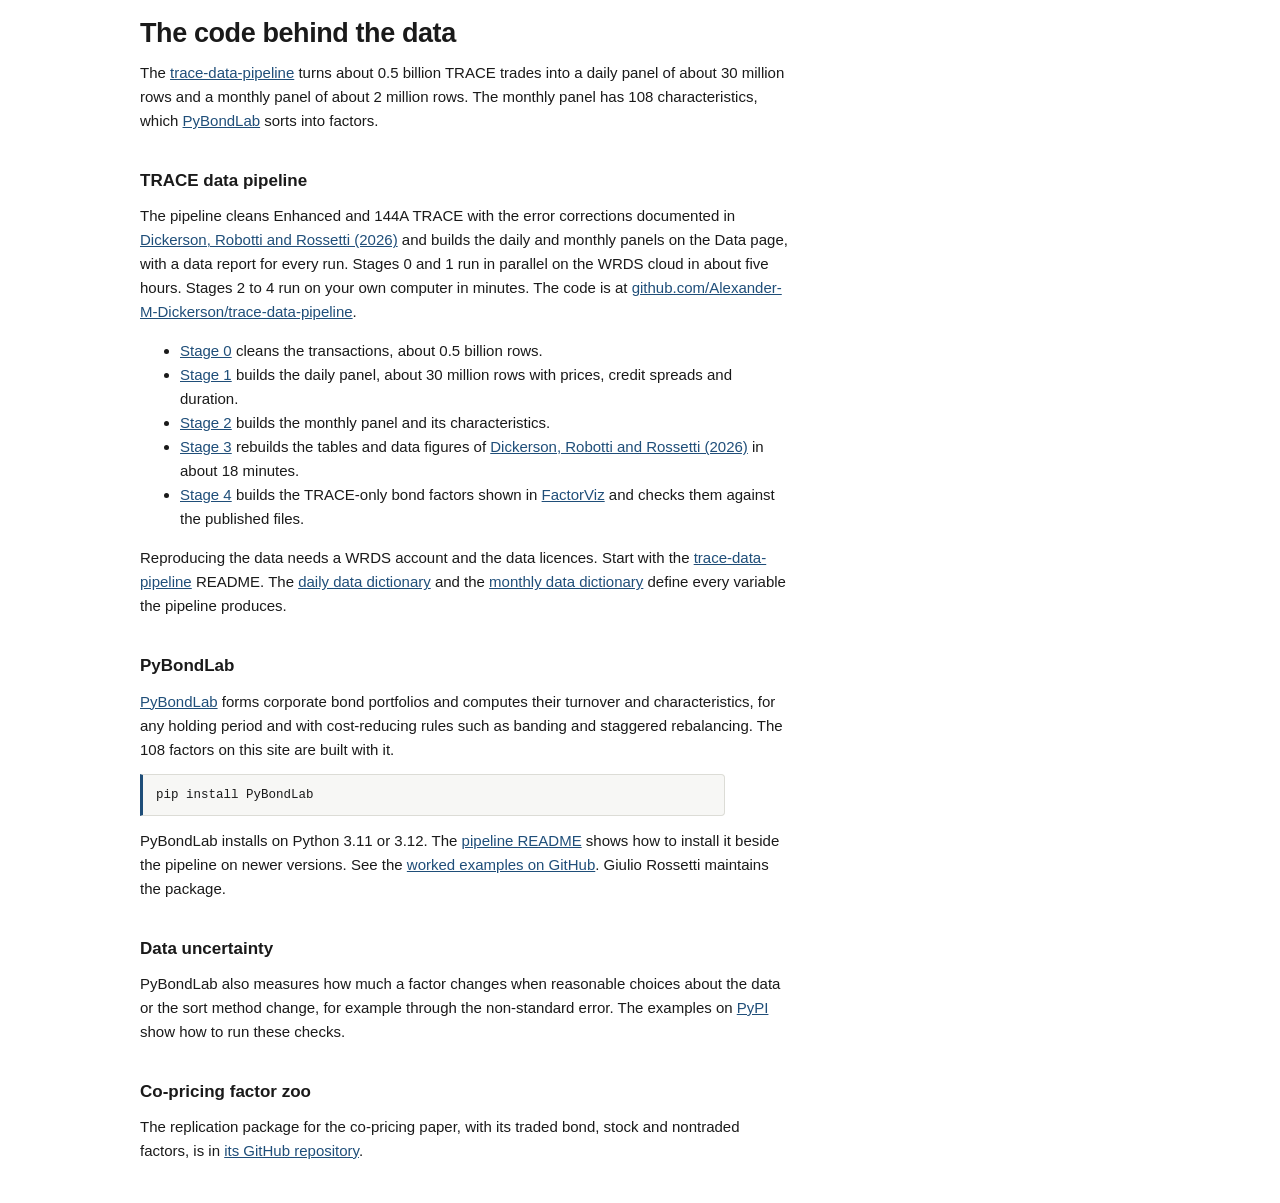
==== commit f7c2650d: "Rebuild the site" ====
--- a/code/index.html
+++ b/code/index.html
@@ -5,6 +5,7 @@
 <meta name="viewport" content="width=device-width, initial-scale=1">
 <title>Code - Open Source Bond Asset Pricing</title>
 <meta name="description" content="The public pipeline that builds the bond data, and the library that forms the factors.">
+<link rel="canonical" href="https://openbondassetpricing.com/code/">
 <script>
 /* A page of ours shown inside the WordPress site's frame (one source, inlined into the head of
    every built page by tools/make_site.py and of FactorViz by tools/make_factorviz.py).
@@ -226,6 +227,7 @@
 <body>
 
 <div class="wrap">
+<h1>The code behind the data</h1>
 <p>
   The <a href="https://github.com/Alexander-M-Dickerson/trace-data-pipeline">trace-data-pipeline</a> turns about 0.5 billion TRACE trades into a daily panel of about
   30 million rows and a monthly panel of about 2 million rows. The monthly panel has 108
